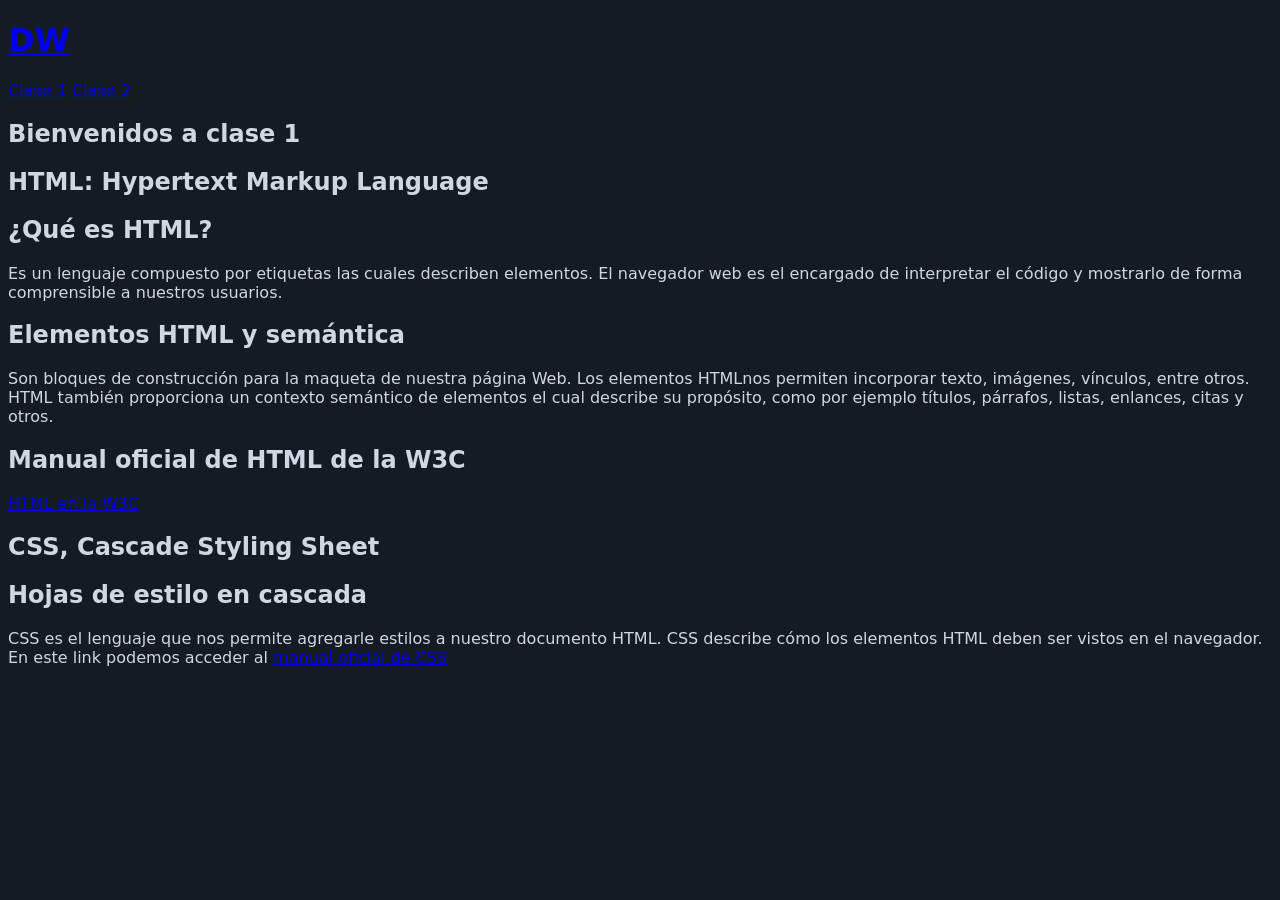
==== clase1.html @ ba279ff8 "Clase 2" ====
<!DOCTYPE html>
<html lang="en">
<head>
  <meta charset="UTF-8">
  <meta name="viewport" content="width=device-width, initial-scale=1.0">
  <title>Clase 1</title>
  <link rel="stylesheet" href="css/estilos.css">
</head>
<body>
  <header>
    <h1><a href="index.html">DW</a></h1>
    <nav>
      <a href="clase1.html">Clase 1</a>
      <a href="clase2.html">Clase 2</a>
    </nav>
  </header>
  <main>
    <section>
      <h1>Bienvenidos a clase 1</h1>
    </section>
    <section>
      <h1>HTML: Hypertext Markup Language</h1>
      <h2>¿Qué es HTML?</h2>
      <p>Es un lenguaje compuesto por etiquetas las cuales describen elementos. El navegador web es el encargado de interpretar el código y mostrarlo de forma comprensible a nuestros usuarios.</p>
      <h2>Elementos HTML y semántica</h2>
      <p>Son bloques de construcción para la maqueta de nuestra página Web. Los elementos HTMLnos permiten incorporar texto, imágenes, vínculos, entre otros. HTML también proporciona un contexto semántico de elementos el cual describe su propósito, como por ejemplo títulos, párrafos, listas, enlances, citas y otros.</p>
      <h2>Manual oficial de HTML de la W3C</h2>
      <a href="https://www.w3schools.com/html/" target="_blank" rel="noopener noreferrer">HTML en la W3C</a>
    </section>
    <section>
      <h1>CSS, Cascade Styling Sheet</h1>
      <h2>Hojas de estilo en cascada</h2>
      <p>CSS es el lenguaje que nos permite agregarle estilos a nuestro documento HTML. CSS describe cómo los elementos HTML deben ser vistos en el navegador. En este link podemos acceder al <a href="https://www.w3schools.com/css/" target="_blank" rel="noopener noreferrer">manual oficial de CSS</a></p>
    </section>
  </main>
  <footer>

  </footer>
</body>
</html>
---- css/estilos.css ----
/* Mi hoja de estilos */
/*
selector {
  propiedad: valor;
}
*/

/* Variables */
html {
  --bg-color-200:hsl(214, 25%, 11%);
  --bg-color-400:hsl(212, 19%, 16%);
  --bg-color-400-75:hsl(212, 19%, 16%, 75%);
  --bg-color-500:hsl(212, 19%, 25%);

  --text-color:hsl(215, 25%, 85%);

  --accent-color-200:hsl(22, 44%, 12%);
  --accent-color-400:hsl(22, 100%, 65%);
  --accent-color-500:hsl(22, 100%, 85%);

  --font-family: system-ui, -apple-system, BlinkMacSystemFont, 'Segoe UI', Roboto, Oxygen, Ubuntu, Cantarell, 'Open Sans', 'Helvetica Neue', sans-serif;
}

* {
  box-sizing: border-box;
}

body {
  background-color: var(--bg-color-200);
  color: var(--text-color);
  font-family: var(--font-family);
}

/* Ejemplo de modelo de caja en clase 2 */
/* Usamos el selector de clase */
.modelo-de-caja {
  background-color: var(--bg-color-500);
  padding: 16px;
  border: 5px solid var(--accent-color-400) ; /* grosor de línea / estilo del borde / color del borde */
  margin-top: 16px;
  margin-right: auto;
  margin-bottom: 16px;
  margin-left: auto;
  /* top right bottom left */
  margin: 16px auto 16px auto;
  /* top y bottom / right y left */
  margin: 16px auto;
  /* top / right y left / bottom */
  margin: 16px auto 32px;

  /* Tamaño del elemento */
  width: min(350px, 75%);
  min-height: 250px;
}

.item-1 {
  box-sizing: content-box; /* Padding y Border suman al tamaño final del elemento */
}

.item-2 {
  box-sizing: border-box; /* Ni padding, ni border suman para el tamaño final del elemento. */
}
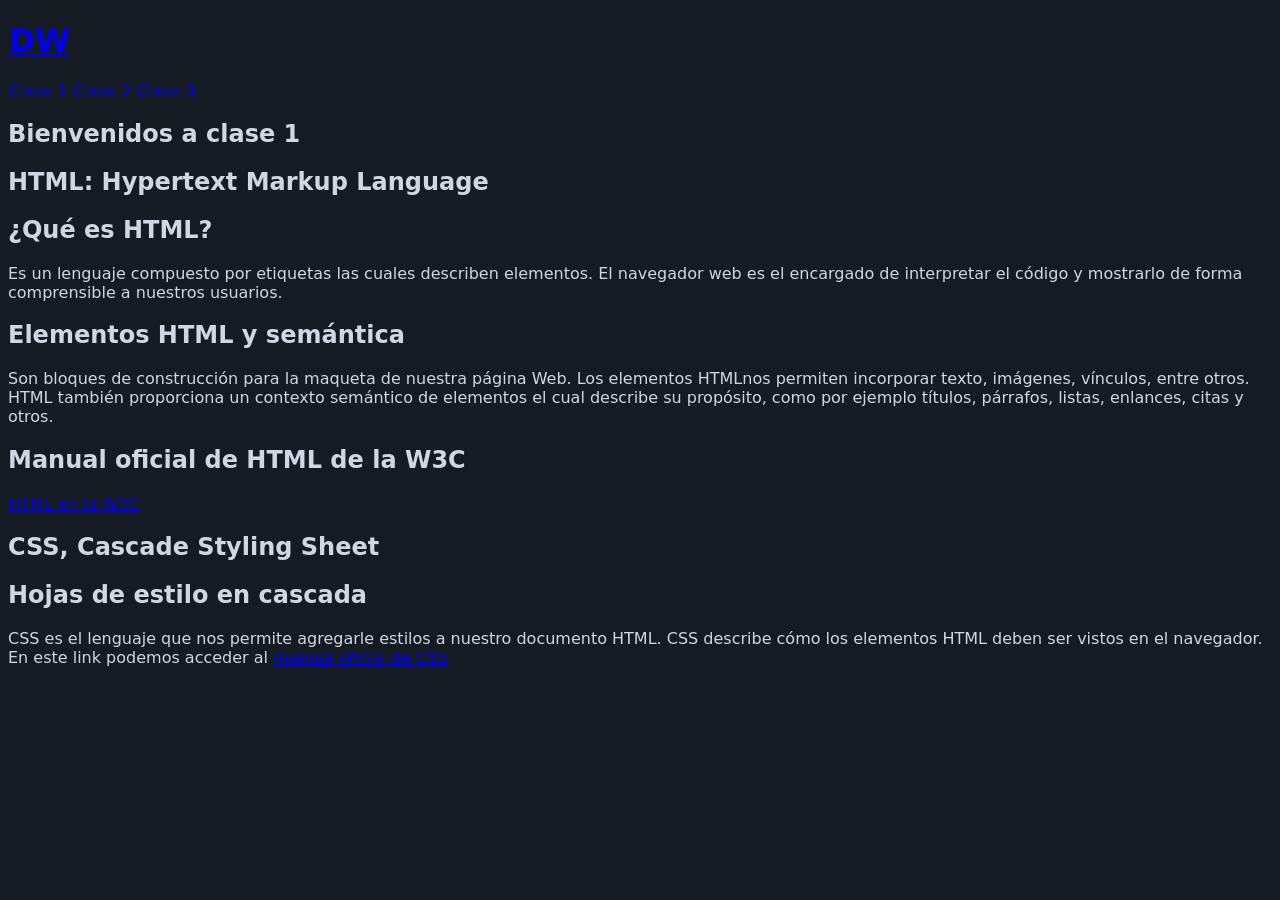
==== commit 8c36055e: "Antes de la clase 3" ====
--- a/clase1.html
+++ b/clase1.html
@@ -12,6 +12,7 @@
     <nav>
       <a href="clase1.html">Clase 1</a>
       <a href="clase2.html">Clase 2</a>
+      <a href="clase3.html">Clase 3</a>
     </nav>
   </header>
   <main>
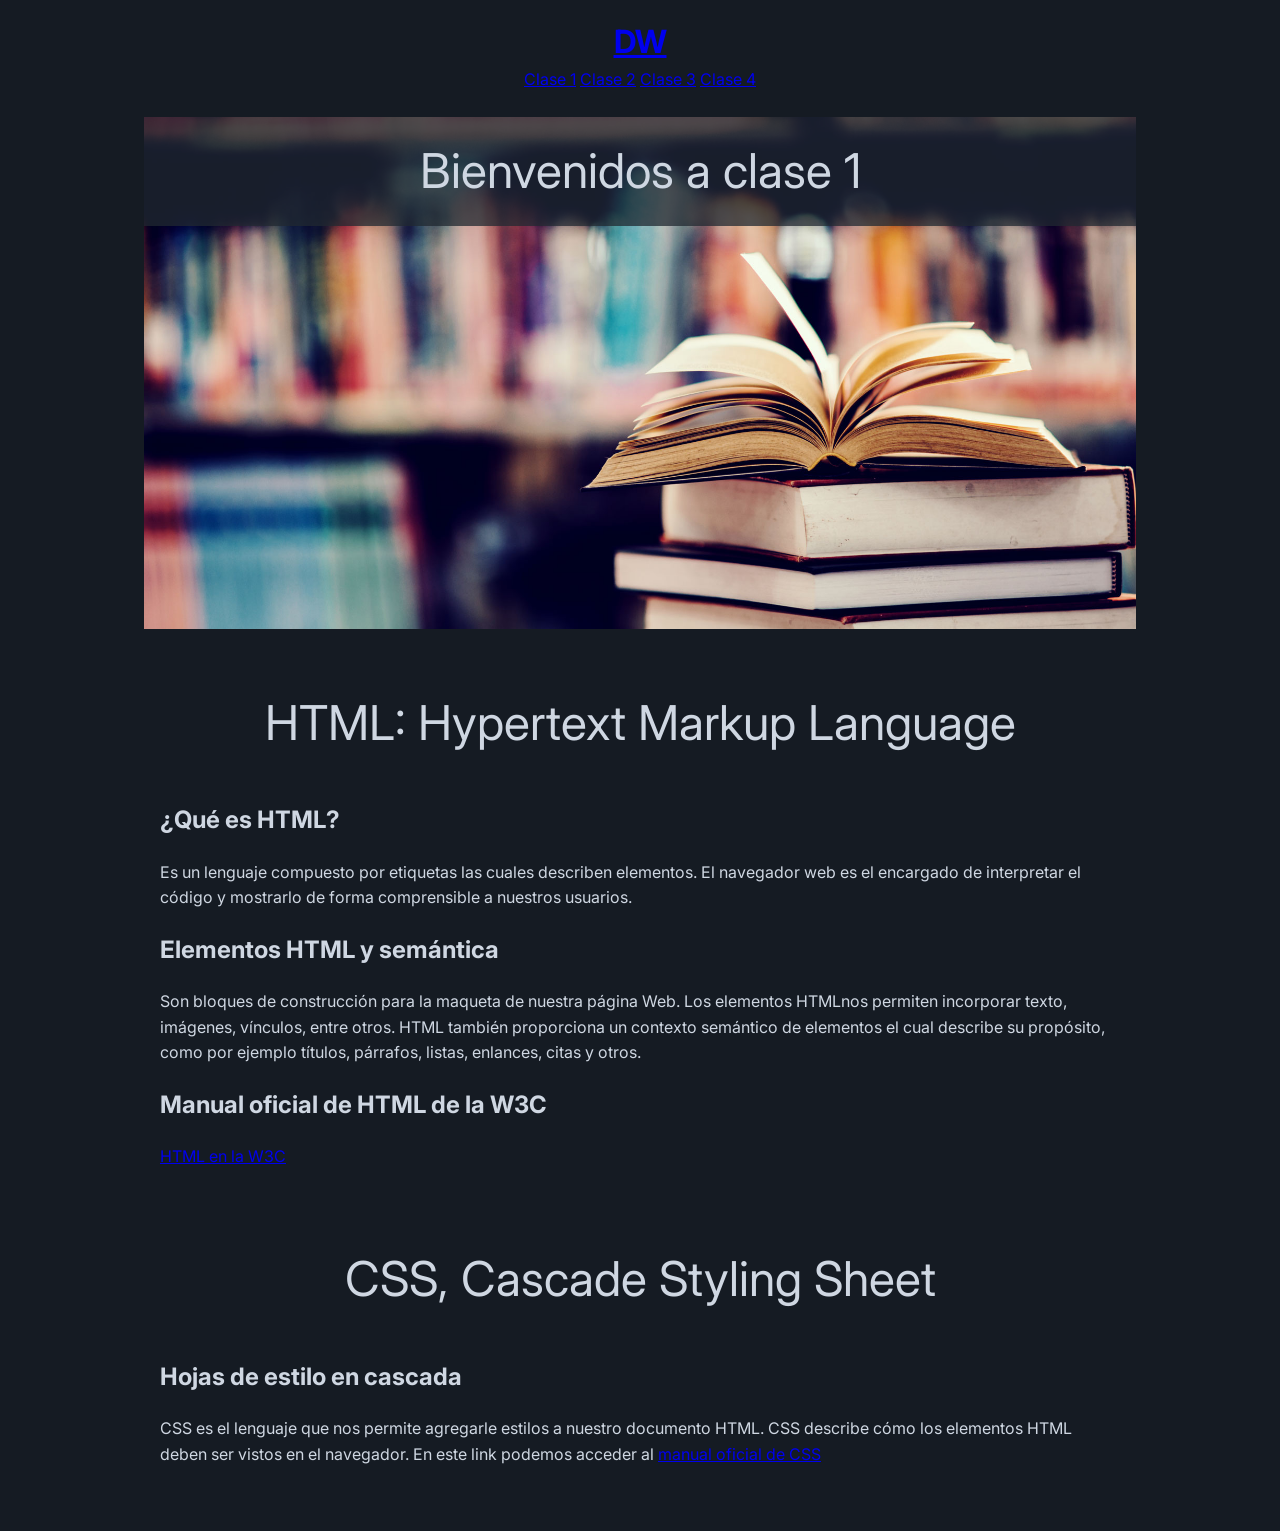
==== commit 161deea5: "Antes de la clase 4" ====
--- a/clase1.html
+++ b/clase1.html
@@ -13,10 +13,11 @@
       <a href="clase1.html">Clase 1</a>
       <a href="clase2.html">Clase 2</a>
       <a href="clase3.html">Clase 3</a>
+      <a href="clase4.html">Clase 4</a>
     </nav>
   </header>
   <main>
-    <section>
+    <section id="bienvenida">
       <h1>Bienvenidos a clase 1</h1>
     </section>
     <section>
--- a/css/estilos.css
+++ b/css/estilos.css
@@ -1,26 +1,31 @@
-/* Mi hoja de estilos */
-/*
-selector {
-  propiedad: valor;
-}
-*/
+/* Tipografía Inter desde Google Fonts */
+@import url('https://fonts.googleapis.com/css2?family=Inter:ital,opsz,wght@0,14..32,100..900;1,14..32,100..900&display=swap');
 
 /* Variables */
 html {
+  /* Colores para el fondo */
   --bg-color-200:hsl(214, 25%, 11%);
   --bg-color-400:hsl(212, 19%, 16%);
   --bg-color-400-75:hsl(212, 19%, 16%, 75%);
   --bg-color-500:hsl(212, 19%, 25%);
-
+  /* Color del texto */
   --text-color:hsl(215, 25%, 85%);
-
+  /* Colores de acento */
   --accent-color-200:hsl(22, 44%, 12%);
   --accent-color-400:hsl(22, 100%, 65%);
   --accent-color-500:hsl(22, 100%, 85%);
+  /* Familia tipográfica */
+  --font-family: "Inter", sans-serif;
+  /* Tamaños para los contenedores */
 
-  --font-family: system-ui, -apple-system, BlinkMacSystemFont, 'Segoe UI', Roboto, Oxygen, Ubuntu, Cantarell, 'Open Sans', 'Helvetica Neue', sans-serif;
 }
 
+/* rem, root em, 1rem = 16px
+  Regla de 8 puntos.
+  Regla de 4 puntos.
+*/
+
+/* Estilos generales */
 * {
   box-sizing: border-box;
 }
@@ -29,14 +34,71 @@
   background-color: var(--bg-color-200);
   color: var(--text-color);
   font-family: var(--font-family);
+  margin: 0;
+  line-height: 1.6; /* Cuerpo + 60% */
 }
+
+img {
+  width: 100%;
+}
+
+/* Estilos para el header */
+header {
+  padding: 1rem 0 1.5rem;
+  text-align: center;
+}
+
+header h1 {
+  margin: 0;
+}
+
+/* Estilos para el main y las secciones */
+main {
+  width: min(62rem, 100%);
+  margin: 0 auto;
+}
+
+section {
+  padding: 1rem;
+}
+
+section h1 {
+  text-align: center; /* Alineación del texto */
+  font-size: 3rem; /* Tamaño del cuerpo de la tipografía */
+  font-style: normal; /* Inclinación del eje de la tipografía */
+  font-weight: 400; /* Grosor de la línea */
+}
+
+#bienvenida {
+  background-image: url('../img/bienvenida.jpg');
+  background-size: cover;
+  min-height: 32rem;
+  padding: 0;
+}
+
+#bienvenida h1 {
+  background-color: var(--bg-color-400-75);
+  padding: 1rem;
+  margin: 0;
+}
+
+/* Estilos para el footer */
+footer {
+  padding: 1rem;
+}
+
 
 /* Ejemplo de modelo de caja en clase 2 */
 /* Usamos el selector de clase */
 .modelo-de-caja {
+  /* Color del fondo */
   background-color: var(--bg-color-500);
+  /* Margen interno */
   padding: 16px;
+  /* Borde */
   border: 5px solid var(--accent-color-400) ; /* grosor de línea / estilo del borde / color del borde */
+
+  /* Diferentes formas de aplicar margen externo y el centrado del contenedor usando margin */
   margin-top: 16px;
   margin-right: auto;
   margin-bottom: 16px;
@@ -51,6 +113,9 @@
   /* Tamaño del elemento */
   width: min(350px, 75%);
   min-height: 250px;
+
+  /* Bordes redondeados */
+  border-radius: 16px;
 }
 
 .item-1 {
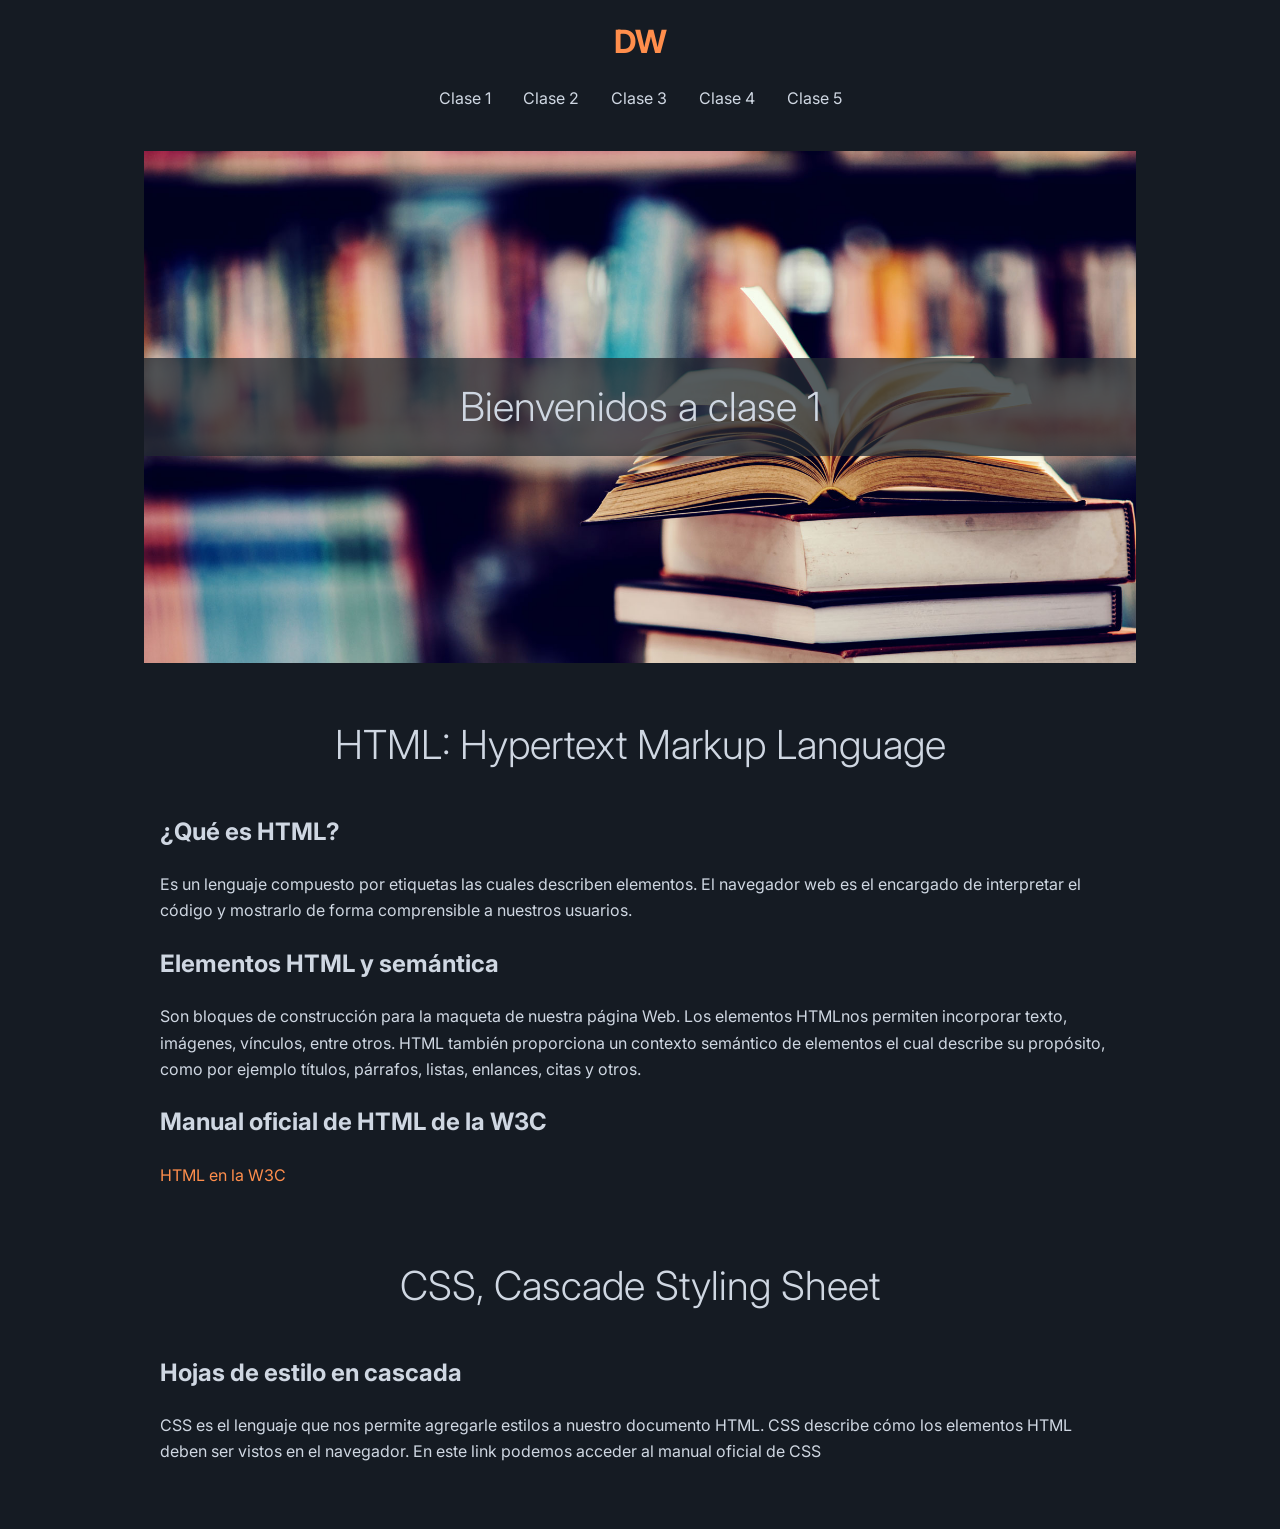
==== commit 8955f0ff: "Clase 4" ====
--- a/clase1.html
+++ b/clase1.html
@@ -8,12 +8,15 @@
 </head>
 <body>
   <header>
-    <h1><a href="index.html">DW</a></h1>
+    <h1><a href="index.html" class="principal">DW</a></h1>
     <nav>
-      <a href="clase1.html">Clase 1</a>
-      <a href="clase2.html">Clase 2</a>
-      <a href="clase3.html">Clase 3</a>
-      <a href="clase4.html">Clase 4</a>
+      <ul>
+        <li><a href="clase1.html">Clase 1</a></li>
+        <li><a href="clase2.html">Clase 2</a></li>
+        <li><a href="clase3.html">Clase 3</a></li>
+        <li><a href="clase4.html">Clase 4</a></li>
+        <li><a href="clase5.html">Clase 5</a></li>
+      </ul>
     </nav>
   </header>
   <main>
@@ -27,7 +30,7 @@
       <h2>Elementos HTML y semántica</h2>
       <p>Son bloques de construcción para la maqueta de nuestra página Web. Los elementos HTMLnos permiten incorporar texto, imágenes, vínculos, entre otros. HTML también proporciona un contexto semántico de elementos el cual describe su propósito, como por ejemplo títulos, párrafos, listas, enlances, citas y otros.</p>
       <h2>Manual oficial de HTML de la W3C</h2>
-      <a href="https://www.w3schools.com/html/" target="_blank" rel="noopener noreferrer">HTML en la W3C</a>
+      <a href="https://www.w3schools.com/html/" class="principal" target="_blank" rel="noopener noreferrer">HTML en la W3C</a>
     </section>
     <section>
       <h1>CSS, Cascade Styling Sheet</h1>
--- a/css/estilos.css
+++ b/css/estilos.css
@@ -16,8 +16,6 @@
   --accent-color-500:hsl(22, 100%, 85%);
   /* Familia tipográfica */
   --font-family: "Inter", sans-serif;
-  /* Tamaños para los contenedores */
-
 }
 
 /* rem, root em, 1rem = 16px
@@ -35,7 +33,7 @@
   color: var(--text-color);
   font-family: var(--font-family);
   margin: 0;
-  line-height: 1.6; /* Cuerpo + 60% */
+  line-height: 1.65; /* Cuerpo + 60% */
 }
 
 img {
@@ -52,6 +50,48 @@
   margin: 0;
 }
 
+/* Lista con links en el header */
+header ul {
+  list-style: none;
+  padding: 0;
+  display: flex;
+  flex-direction: row;
+  gap: 2rem;
+  justify-content: center;
+  align-items: stretch;
+}
+
+/* Links generales */
+/* En reposo :link / Visitado :visited*/
+a:link,
+a:visited {
+  color: var(--text-color);
+  text-decoration: none;
+}
+
+/* Hover :hover / Active :active */
+a:hover,
+a:active {
+  color: var(--accent-color-400);
+}
+
+/* On focus */
+
+
+/* Links principales */
+a.principal:link,
+a.principal:visited {
+  color: var(--accent-color-400);
+  text-decoration: none;
+}
+
+/* Hover :hover / Active :active */
+a.principal:hover,
+a.principal:active {
+  color: var(--accent-color-500);
+}
+
+
 /* Estilos para el main y las secciones */
 main {
   width: min(62rem, 100%);
@@ -64,9 +104,9 @@
 
 section h1 {
   text-align: center; /* Alineación del texto */
-  font-size: 3rem; /* Tamaño del cuerpo de la tipografía */
+  font-size: 2.5rem; /* Tamaño del cuerpo de la tipografía */
   font-style: normal; /* Inclinación del eje de la tipografía */
-  font-weight: 400; /* Grosor de la línea */
+  font-weight: 300; /* Grosor de la línea */
 }
 
 #bienvenida {
@@ -74,6 +114,14 @@
   background-size: cover;
   min-height: 32rem;
   padding: 0;
+
+  display: flex;
+
+  flex-direction: column;
+  justify-content: center;
+  align-items: stretch;
+  
+  gap: 0;
 }
 
 #bienvenida h1 {
@@ -88,7 +136,7 @@
 }
 
 
-/* Ejemplo de modelo de caja en clase 2 */
+/* Ejemplo de modelo de caja en clase 2 y clase 3 */
 /* Usamos el selector de clase */
 .modelo-de-caja {
   /* Color del fondo */
@@ -124,4 +172,37 @@
 
 .item-2 {
   box-sizing: border-box; /* Ni padding, ni border suman para el tamaño final del elemento. */
+}
+
+/* Clase 4: Flexbox */
+/* Fila */
+.contenedor-flex-row {
+  background-color: var(--bg-color-500);
+  margin-bottom: 2rem;
+  padding: 1rem;
+  min-height: 32rem;
+  display: flex; /* Convierte el contenedor a un contenedor flexible */
+  flex-direction: row; /* Controla la dirección del eje principal */
+  gap: 0; /* solamente agrega un espacio de distancia entre los elementos */
+  justify-content: space-between; /* Controla el eje principal */
+  align-items: center; /* Controla el eje secundario */
+}
+
+.item {
+  border: 0.2rem solid var(--accent-color-400);
+  padding: 2rem;
+}
+
+/* Columna */
+.contenedor-flex-column {
+  background-color: var(--bg-color-500);
+  padding: 1rem;
+  min-height: 42rem;
+  text-align: center;
+
+  display: flex;
+  flex-direction: column;
+  gap: 1rem;
+  justify-content: center;
+  align-items: stretch;
 }
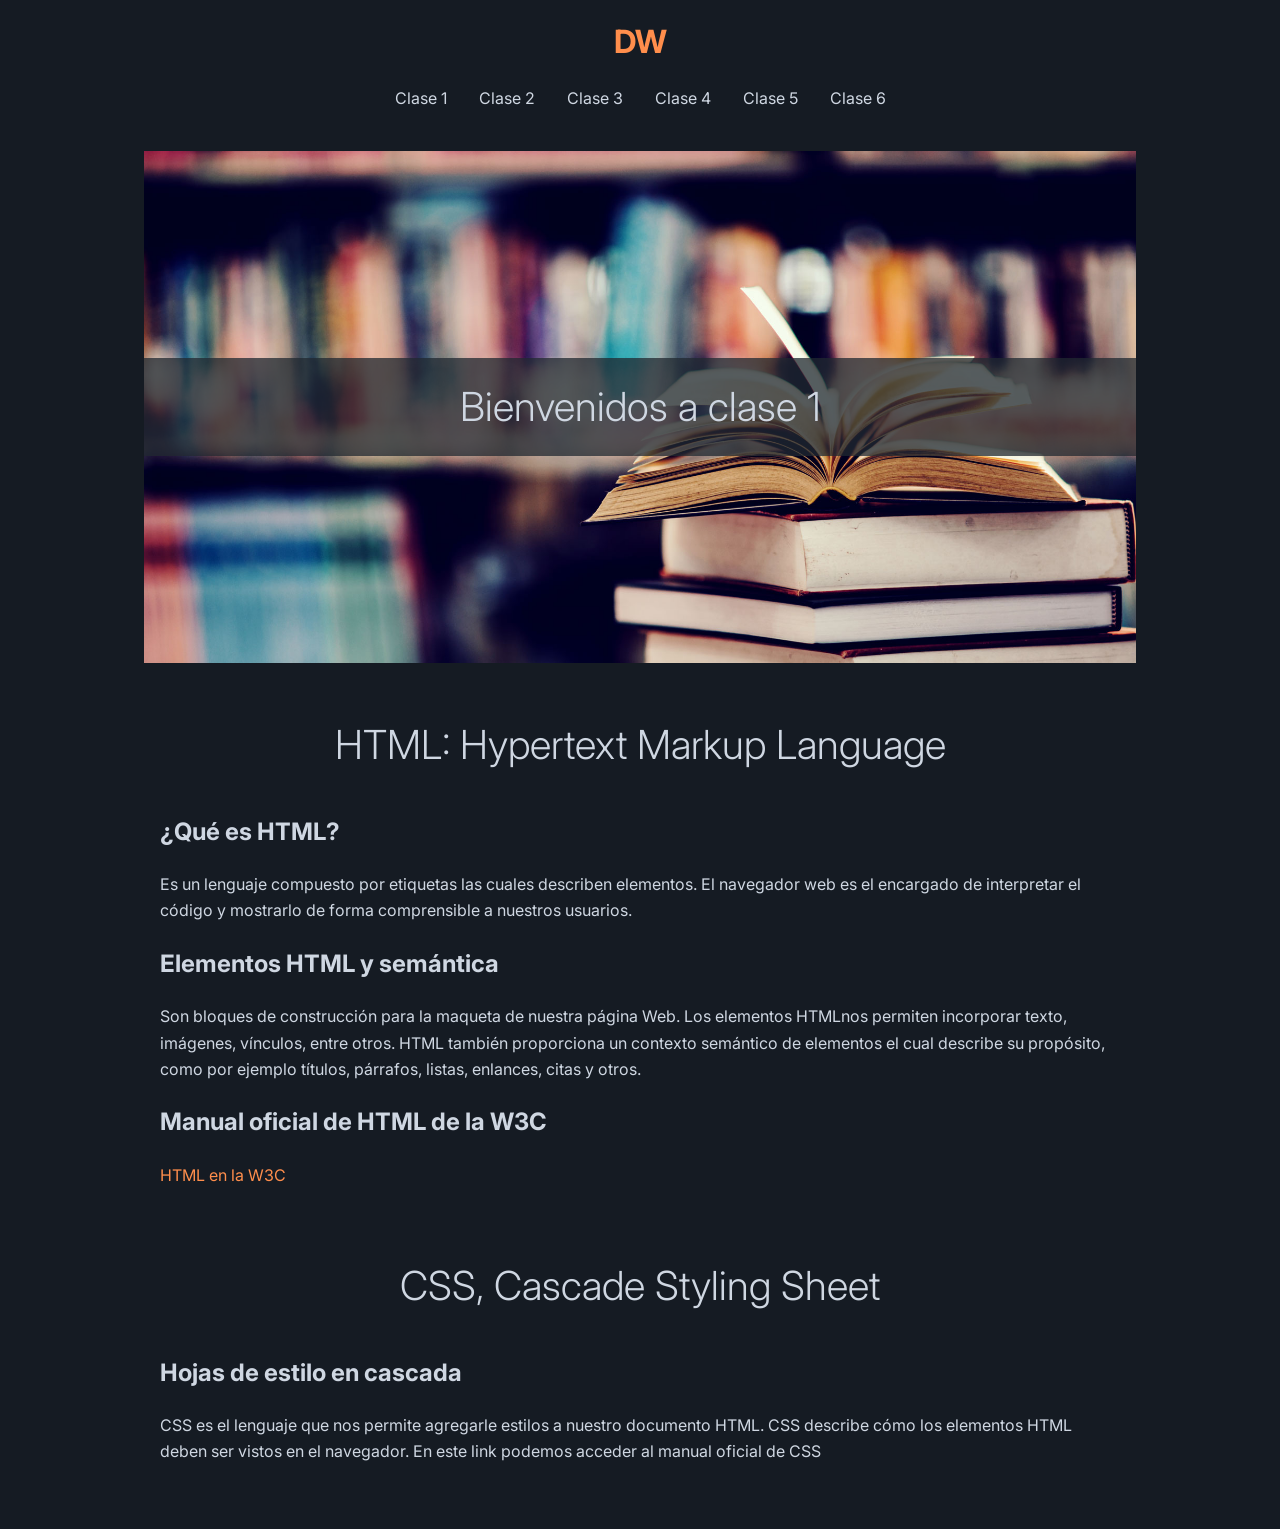
==== commit 5b2efea0: "Antes de la clase 6" ====
--- a/clase1.html
+++ b/clase1.html
@@ -16,6 +16,7 @@
         <li><a href="clase3.html">Clase 3</a></li>
         <li><a href="clase4.html">Clase 4</a></li>
         <li><a href="clase5.html">Clase 5</a></li>
+        <li><a href="clase6.html">Clase 6</a></li>
       </ul>
     </nav>
   </header>
--- a/css/estilos.css
+++ b/css/estilos.css
@@ -205,4 +205,84 @@
   gap: 1rem;
   justify-content: center;
   align-items: stretch;
-}+}
+
+/* Clase 5 */
+
+/* Resolución del ejercicio de Novedades */
+/* Quitamos el margin de todos los elementos que componen el contenedor-novedades */
+.contenedor-novedades * {
+  margin: 0;
+}
+
+/* Crear el display flex para el catálogo */
+.contenedor-novedades {
+  display: flex;
+  flex-direction: row;
+  justify-content: space-between;
+  align-items: stretch;
+  gap: 1rem;
+}
+
+/* Display flex para los elementos dentro de los artículos */
+.contenedor-novedades article {
+  width: 12rem;
+  text-align: center;
+
+  display: flex;
+  flex-direction: column;
+  justify-content: space-between;
+  align-items: stretch;
+  gap: 0.5rem;
+}
+
+/* Estilos para el título del libro */
+.contenedor-novedades article h2 {
+  font-size: 1rem;
+}
+/* Estilos para el autor del libro */
+.contenedor-novedades article h3 {
+  font-weight: 400;
+}
+
+/* Contenedor de los botones */
+.contenedor-btn {
+  display: flex;
+  flex-direction: column;
+  gap: 0.5rem;
+}
+
+/* Links para los artículos */
+/* :link / :visited */
+a.btn-outline:link,
+a.btn-outline:visited {
+  border: 0.15rem solid var(--bg-color-500);
+  padding: 0.4rem 0;
+  border-radius: 0.5rem;
+  font-size: 0.9rem;
+}
+
+a.btn-fill:link,
+a.btn-fill:visited {
+  border: 0.15rem solid var(--bg-color-500);
+  background-color: var(--bg-color-400);
+  padding: 0.4rem 0;
+  border-radius: 0.5rem;
+  font-size: 0.9rem;
+}
+
+/* :hover / :active */
+a.btn-outline:hover,
+a.btn-outline:active {
+  border: 0.15rem solid var(--accent-color-400);
+  background-color: var(--bg-color-400);
+}
+
+a.btn-fill:hover,
+a.btn-fill:active {
+  border: 0.15rem solid var(--accent-color-400);
+  background-color: var(--accent-color-400);
+  color: var(--bg-color-200);
+}
+
+/*  */
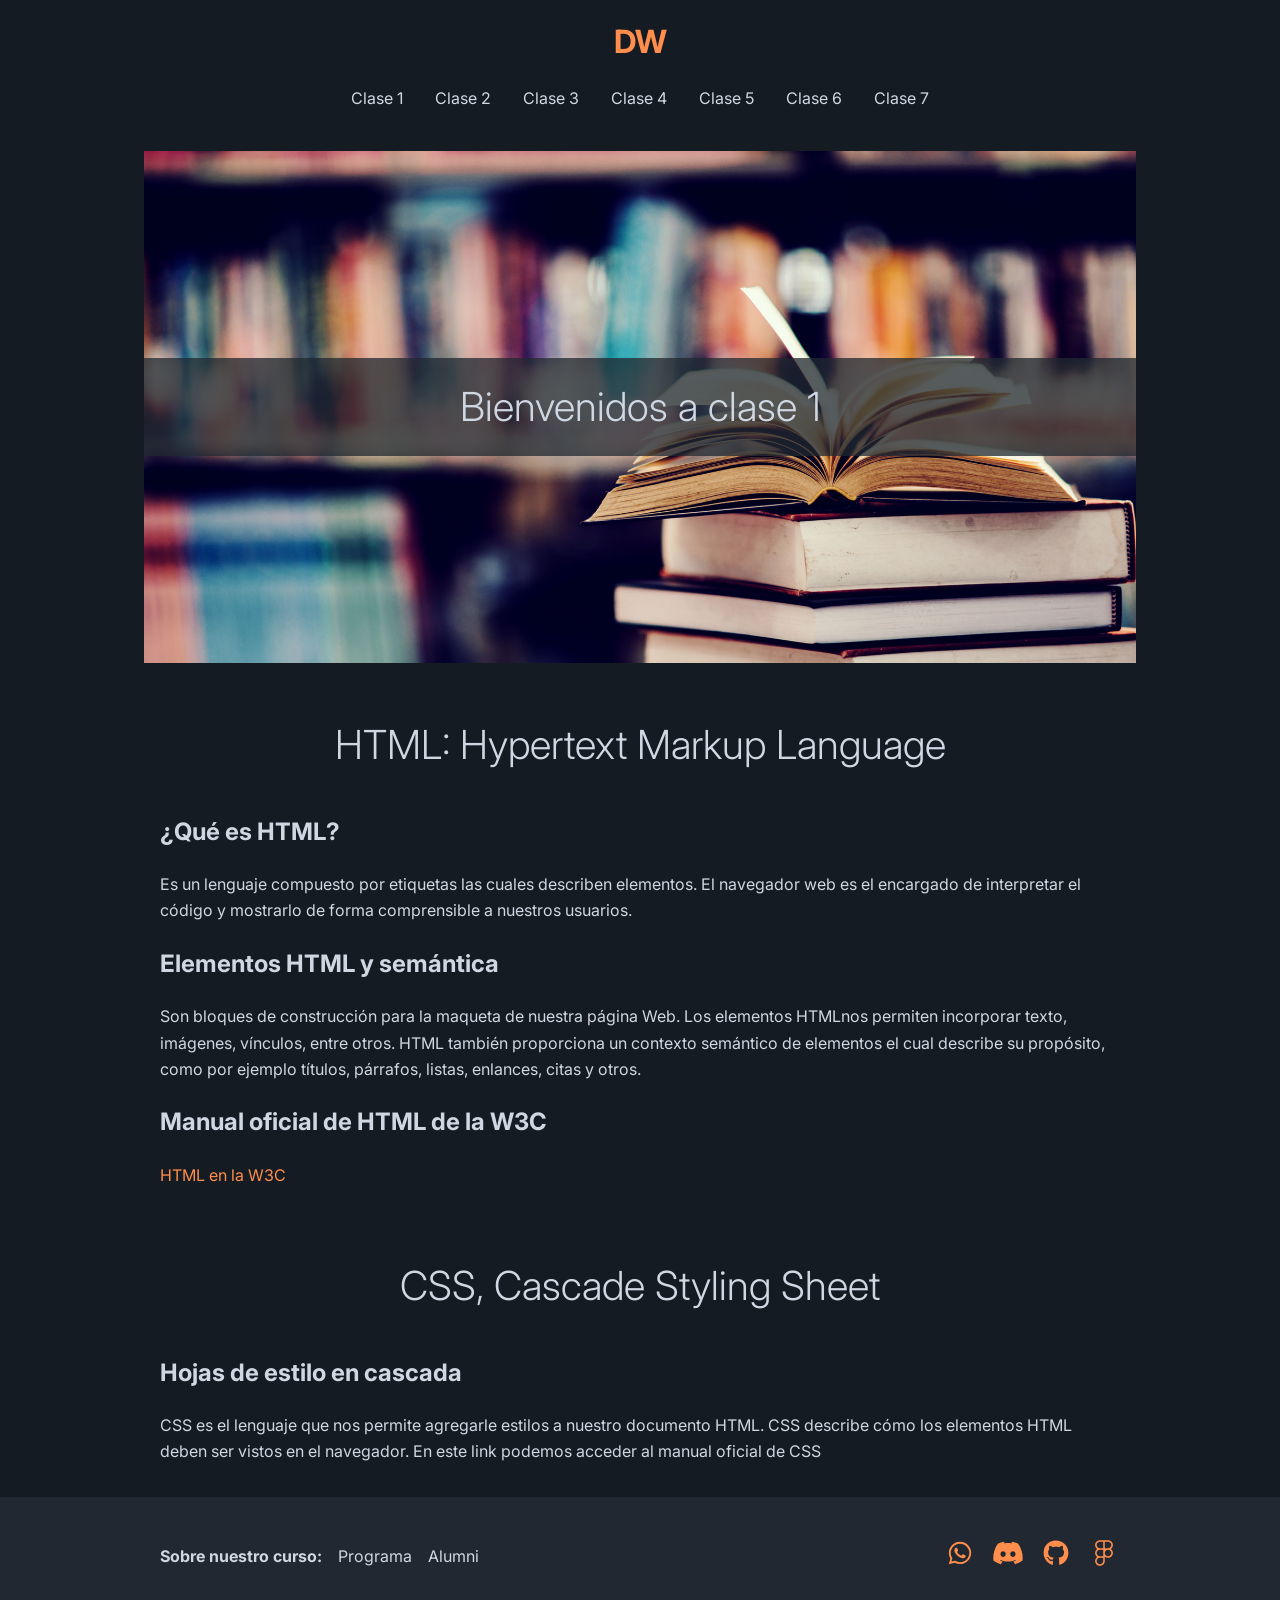
==== commit 8c06f5f4: "Clase 7" ====
--- a/clase1.html
+++ b/clase1.html
@@ -1,5 +1,5 @@
 <!DOCTYPE html>
-<html lang="en">
+<html lang="es">
 <head>
   <meta charset="UTF-8">
   <meta name="viewport" content="width=device-width, initial-scale=1.0">
@@ -17,6 +17,7 @@
         <li><a href="clase4.html">Clase 4</a></li>
         <li><a href="clase5.html">Clase 5</a></li>
         <li><a href="clase6.html">Clase 6</a></li>
+        <li><a href="clase7.html">Clase 7</a></li>
       </ul>
     </nav>
   </header>
@@ -40,7 +41,32 @@
     </section>
   </main>
   <footer>
+    <div class="contenedor-footer">
+      <nav>
+        <ul>
+          <li><h1>Sobre nuestro curso:</h1></li>
+          <li>
+            <a href="https://www.educacionit.com/curso-de-html" target="_blank" rel="noopener noreferrer">Programa</a>
+          </li>
 
+          <li><a href="https://alumni.education/" target="_blank" rel="noopener noreferrer">Alumni</a></li>
+        </ul>
+      </nav>
+
+      <nav>
+        <ul>
+          <li>
+            <a href="https://wa.me/5491152638148" target="_blank" rel="noopener noreferrer">
+              <img src="img/whatsapp-brands-solid-full.svg" alt="Contacto a través de Nuestro Whatsapp" aria-label="Podés contactarnos a través de Whatsapp">
+            </a>
+          </li>
+
+          <li><a href="" target="_blank" rel="noopener noreferrer"><img src="img/discord-brands-solid-full.svg" alt="Unirme al servidor de Discord"></a></li>
+          <li><a href="https://github.com/manuelfernandezdg/84576" target="_blank" rel="noopener noreferrer"><img src="img/github-brands-solid-full.svg" alt="Visitar el repositorio del curso"></a></li>
+          <li><a href="" target="_blank" rel="noopener noreferrer"><img src="img/figma-brands-solid-full.svg" alt="Nuestro proyecto en Figma"></a></li>
+        </ul>
+      </nav>
+    </div>
   </footer>
 </body>
 </html>
--- a/css/estilos.css
+++ b/css/estilos.css
@@ -26,12 +26,22 @@
 /* Estilos generales */
 * {
   box-sizing: border-box;
+  font-family: var(--font-family);
+}
+
+a:focus {
+  outline: 0.2rem solid var(--accent-color-400);
+  outline-offset: 0.5rem;
+}
+
+a:focus:not(:focus-visible),
+button:focus:not(:focus-visible) {
+  outline: none;
 }
 
 body {
   background-color: var(--bg-color-200);
   color: var(--text-color);
-  font-family: var(--font-family);
   margin: 0;
   line-height: 1.65; /* Cuerpo + 60% */
 }
@@ -285,4 +295,117 @@
   color: var(--bg-color-200);
 }
 
-/*  */+/* Clase 6, Formularios */
+#formulario form {
+  border: 0.2rem solid var(--accent-color-400);
+  padding: 2rem;
+  border-radius: 1rem;
+
+  width: min(25rem, 100%);
+  margin: 0 auto;
+
+  display: flex;
+  flex-direction: column;
+  justify-content: flex-start;
+  align-items: stretch;
+  gap: 0.5rem;
+}
+
+#formulario h2 {
+  margin: 0;
+}
+
+#formulario form span {
+  margin-bottom: 0.5rem;
+  text-align: right;
+  color: var(--accent-color-400);
+}
+
+#formulario form input,
+#formulario form button {
+  padding: 0.8rem 1rem;
+  border-radius: 0.5rem;
+  font-size: 1rem;
+  border: 0.2rem solid var(--bg-color-500);
+}
+
+#formulario form button {
+  background-color: var(--bg-color-500);
+  color: var(--text-color);
+  font-weight: 600;
+}
+
+#formulario form button:hover {
+  background-color: var(--accent-color-400);
+  color: var(--bg-color-200);
+  border-color: var(--accent-color-400);
+  cursor: pointer;
+}
+
+#formulario form input:focus,
+#formulario form button:focus {
+  outline: 0.2rem solid var(--accent-color-400);
+}
+
+/* Clase 7 */
+footer * {
+  margin: 0;
+}
+
+footer {
+  background-color: var(--bg-color-400);
+  padding: 0;
+}
+
+.contenedor-footer {
+  width: min(62rem, 100%);
+  margin: 0 auto;
+
+  padding: 2.5rem 1rem;
+  display: flex;
+  justify-content: space-between;
+  align-items: center;
+}
+
+.contenedor-footer ul {
+  list-style: none;
+  padding: 0;
+  display: flex;
+  align-items: center;
+  gap: 1rem;
+}
+
+.contenedor-footer h1 {
+  font-size: 1rem;
+}
+
+.contenedor-footer img {
+  width: 2rem;
+}
+
+/* Accesibilidad */
+/* Screen Reader Only */
+.sr-only {
+  position: absolute;
+  top: -4000px;
+  left: -4000px;
+  display: block;
+  overflow: hidden;
+  height: 1px;
+  width: 1px;
+}
+
+a.accesibilidad:link,
+a.accesibilidad:visited {
+  background-image: url('../img/instagram-brands-solid-full.svg');
+  background-repeat: no-repeat;
+  background-size: cover;
+  display: block;
+  width: 3rem;
+  aspect-ratio: 1;
+}
+
+a.accesibilidad:hover,
+a.accesibilidad:active {
+  background-image: url('../img/github-brands-solid-full.svg');
+}
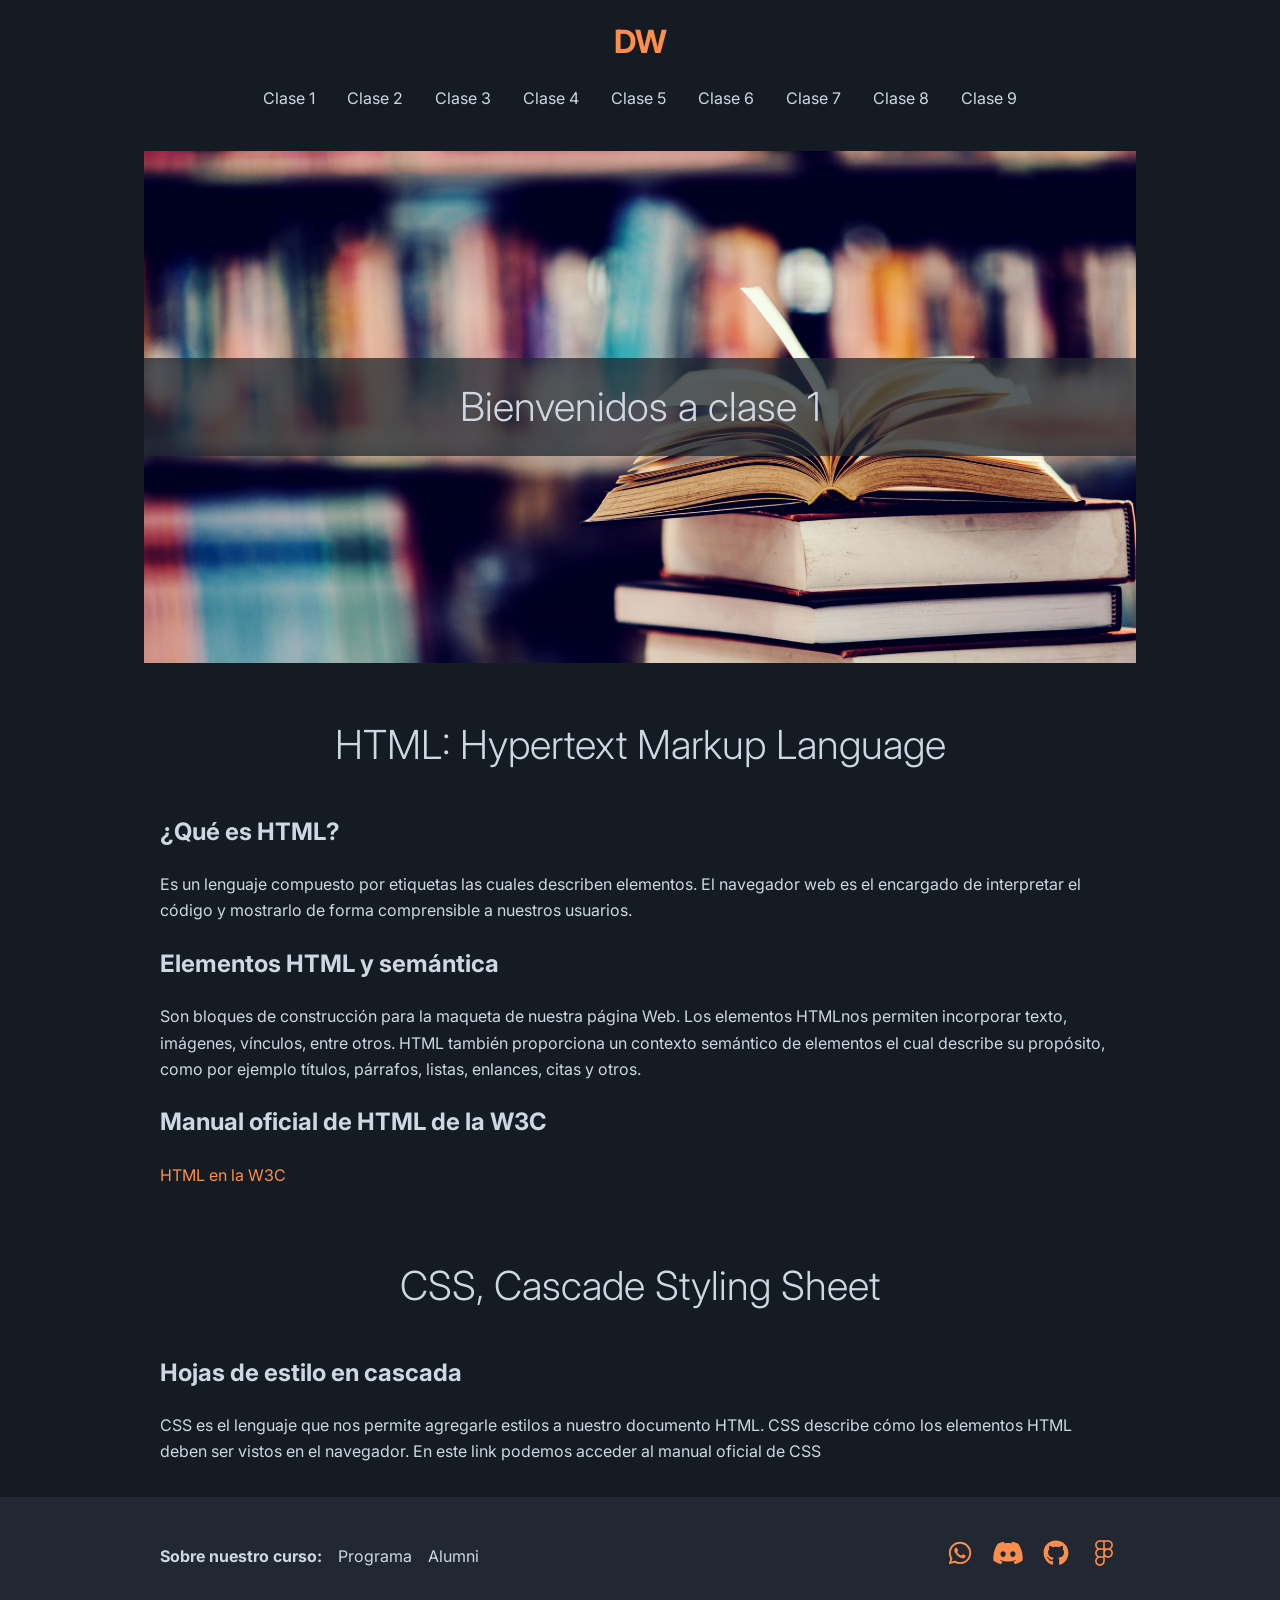
==== commit ba0d0b6f: "Clase 8" ====
--- a/clase1.html
+++ b/clase1.html
@@ -18,6 +18,8 @@
         <li><a href="clase5.html">Clase 5</a></li>
         <li><a href="clase6.html">Clase 6</a></li>
         <li><a href="clase7.html">Clase 7</a></li>
+        <li><a href="clase8.html">Clase 8</a></li>
+        <li><a href="clase9.html">Clase 9</a></li>
       </ul>
     </nav>
   </header>
--- a/css/estilos.css
+++ b/css/estilos.css
@@ -29,14 +29,9 @@
   font-family: var(--font-family);
 }
 
-a:focus {
+a:focus-visible {
   outline: 0.2rem solid var(--accent-color-400);
   outline-offset: 0.5rem;
-}
-
-a:focus:not(:focus-visible),
-button:focus:not(:focus-visible) {
-  outline: none;
 }
 
 body {
@@ -322,11 +317,17 @@
 }
 
 #formulario form input,
-#formulario form button {
+#formulario form button,
+#formulario form select,
+#formulario form textarea {
   padding: 0.8rem 1rem;
   border-radius: 0.5rem;
   font-size: 1rem;
   border: 0.2rem solid var(--bg-color-500);
+}
+
+#formulario form textarea {
+  min-height: 12rem;
 }
 
 #formulario form button {
@@ -342,8 +343,14 @@
   cursor: pointer;
 }
 
-#formulario form input:focus,
-#formulario form button:focus {
+button {
+  outline: none;
+}
+
+#formulario form input:focus-visible,
+#formulario form button:focus-visible,
+#formulario form select:focus-visible,
+#formulario form textarea:focus-visible {
   outline: 0.2rem solid var(--accent-color-400);
 }
 
@@ -384,6 +391,12 @@
 }
 
 /* Accesibilidad */
+.contenedor-accesibilidad {
+  display: flex;
+  justify-content: center;
+  gap: 2rem;
+}
+
 /* Screen Reader Only */
 .sr-only {
   position: absolute;
@@ -397,7 +410,6 @@
 
 a.accesibilidad:link,
 a.accesibilidad:visited {
-  background-image: url('../img/instagram-brands-solid-full.svg');
   background-repeat: no-repeat;
   background-size: cover;
   display: block;
@@ -407,5 +419,39 @@
 
 a.accesibilidad:hover,
 a.accesibilidad:active {
-  background-image: url('../img/github-brands-solid-full.svg');
+  display: block;
+}
+
+a.notificaciones:link,
+a.notificaciones:visited {
+  background-image: url('../img/notifications-outline.svg');
+}
+
+a.notificaciones:hover,
+a.notificaciones:active {
+  background-image: url('../img/notifications-fill.svg');
+}
+
+a.favoritos:link,
+a.favoritos:visited {
+  background-image: url('../img/favorite-outline.svg');
+}
+
+a.favoritos:hover,
+a.favoritos:active {
+  background-image: url('../img/favorite-fill.svg');
+}
+
+a.home:link,
+a.home:visited {
+  background-image: url('../img/home-outline.svg');
+}
+
+a.home:hover,
+a.home:active {
+  background-image: url('../img/home-fill.svg');
+}
+
+video {
+  width: 100%;
 }
